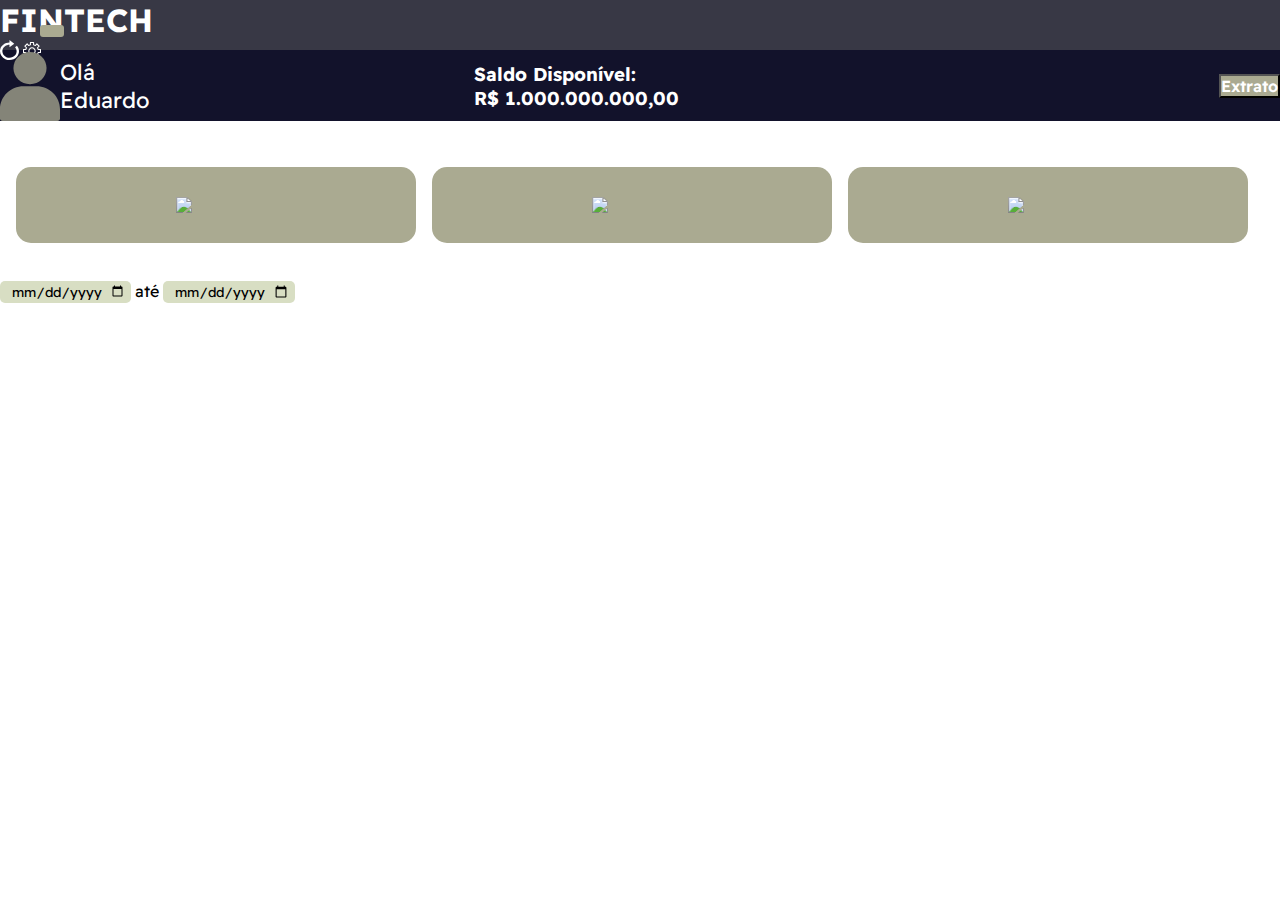
==== src/main/webapp/home.html @ 8e5a950a "remove ui from `Front-end` dir" ====
<!DOCTYPE html>
<html lang="pt-br">
<head>
    <meta charset="UTF-8">
    <meta name="viewport" content="width=device-width, initial-scale=1.0">
    <link href="https://cdn.jsdelivr.net/npm/bootstrap@5.3.0/dist/css/bootstrap.min.css" rel="stylesheet" integrity="sha384-9ndCyUaIbzAi2FUVXJi0CjmCapSmO7SnpJef0486qhLnuZ2cdeRhO02iuK6FUUVM" crossorigin="anonymous">
    <link rel="stylesheet" href="css/menu-style.css">
    <link rel="stylesheet" href="css/index-style.css">
    <link rel="stylesheet" href="css/home-style.css">
    <title>Fintech | Login</title>
</head>
<body>
    <header class="container-fluid text-center py-1 d-flex">
        <div class="center">
            <h1 class="fs-3 fw-bold">FINTECH</h1>
        </div>
        <div class="d-flex">
            <img src="image/reload.svg" class="mx-4" onclick="reloadPage()" style="cursor: pointer">
            <img src="image/config.svg" style="cursor: pointer">
        </div>
    </header>
    <main>
        <div class="mx-2">
            <input type="checkbox" id="check">
            <label for="check">
                <i class="fas fa-bars" id="btn"></i>
                <i class="fas fa-times" id="cancel"></i>
            </label>
            <div class="sidebar">
                <ul>
                    <li><a href="#"><i class="Investimentos"></i>Investimentos</a></li>
                    <li><a href="#"><i class="Recebimentos"></i>Recebimentos</a></li>
                    <li><a href="#"><i class="Gastos"></i>Gastos</a></li>
                </ul>
            </div>
            <div class="px-2">
                <div class="background-color-blue my-2 p-3 rounded-2 shadow-lg div-saldo">
                    <div class="d-flex mb-3 avatar">
                        <img src="image/avatar.svg">
                        <p class="m-2 text-name">
                            Olá 
                            <br>
                            Eduardo
                        </p>
                    </div>
                    <div class="saldo">
                        <h3>
                            Saldo Disponível:
                            <br>
                            R$ 1.000.000.000,00
                        </h3>
                    </div>
                    <div class="d-flex py-3 extrato">
                        <button class="btn px-4 button-extrato">Extrato</button>
                    </div>
                </div>
                <div class="text-black">
                    <h2 class="title-dashboard">Dashboard</h2>
                    <ul class="gallery">
                        <li class="dashboard-carrossel">
                            <div>
                                <img src="/image/investimento-black.svg">
                                <h3>Investimentos</h3>
                            </div>
                        </li>
                        <li class="dashboard-carrossel">
                            <div>
                                <img src="/image/recebimento-black.svg">
                                <h3>Recebimentos</h3>
                            </div>
                        </li>
                        <li class="dashboard-carrossel">
                            <div>
                                <img src="/image/gasto-black.svg">
                                <h3>Gastos</h3>
                            </div>
                        </li>
                    </ul>
                </div>
                <div class="text-black">
                    <h4>Total de Investimentos</h4>
                    <div class="text-black">
                        <input type="date" class="dashboard-date">
                        até
                        <input type="date" class="dashboard-date">
                    </div>
                    <div class="dashboard">
                        <!-- DASHBOARD DE CADA MENU ESCOLHIDO -->
                    </div>
                </div>
            </div>
        </div>
    </main>
    <script src="js/main.js"></script>
    <script src="js/home.js"></script>
</body>
</html>
---- src/main/webapp/css/menu-style.css ----
*{
  padding: 0;
  margin: 0;
  list-style: none;
  text-decoration: none;
}
.sidebar {
  position: fixed;
  padding-top: 25px ;
  top: 50px;
  left: -250px;
  width: 250px;
  height: 100%;
  background: #383845;
  transition: all .5s ease;
}
.sidebar header {
  font-size: 22px;
  color: white;
  line-height: 70px;
  text-align: center;
  background: #383845;
  user-select: none;
}
.sidebar ul a{
  display: block;
  height: 100%;
  width: 100%;
  line-height: 65px;
  font-size: 15px;
  color: #000;
  padding-left: 40px;
  box-sizing: border-box;
  border-bottom: 1px solid black;
  border-top: 1px solid rgba(255,255,255,.1);
  transition: .4s;
  background: #AAAA91;
  font-weight: bold
}
ul li:hover a{
  padding-left: 50px;
}
.sidebar ul a i{
  margin-right: 16px;
}
#check{
  display: none;
}
label #btn,label #cancel{
  position: absolute;
  background: #AAAA91;;
  border-radius: 3px;
  cursor: pointer;
}
label #btn{
  left: 40px;
  top: 25px;
  font-size: 35px;
  color: white;
  padding: 6px 12px;
  transition: all .5s;
}
label #cancel{
  z-index: 1111;
  left: -195px;
  top: 17px;
  font-size: 30px;
  color: #0a5275;
  padding: 4px 9px;
  transition: all .5s ease;
}
#check:checked ~ .sidebar{
  left: 0;
}
#check:checked ~ label #btn{
  left: 250px;
  opacity: 0;
  pointer-events: none;
}
#check:checked ~ label #cancel{
  left: 195px;
  top: 30px;
}
#check:checked ~ section{
  margin-left: 250px;
}
section{
  background: url(bg.jpeg) no-repeat;
  background-position: center;
  background-size: cover;
  height: 100vh;
  transition: all .5s;
}
---- src/main/webapp/css/index-style.css ----
@import url('https://fonts.googleapis.com/css2?family=Readex+Pro:wght@200;300;400;500;600;700&display=swap');

*{
    padding: 0;
    margin: 0;
    font-family: 'Readex Pro', sans-serif;
    box-sizing: border-box;
    color: #FFF;
}

header{
    background-color: #383845;
    display: block;
}

body{
    background-color: #12122B;
}
---- src/main/webapp/css/home-style.css ----
*{
    box-sizing: border-box;
}
header{
    height: 50px;
}
header div img{
    max-width: 20px;
}
body{
    background-color: white;
}
.center{
    margin: 0 auto;
}
.background-color-blue{
    background-color: #12122B;
}
.button-extrato{
    font-size: 16px;
    font-weight: 600;
    background-color: #AAAA91
}
.button-extrato:hover{
    background-color: #848478;
    color: white;
}
.text-black{
    color: black;
}
h2{
    font-weight: 600;
}

.gallery {
	padding: 1rem;
    padding-bottom: 0;
	display: grid;
	grid-template-columns: repeat(10, 400px);
	grid-template-rows: 1fr;
	grid-column-gap: 1rem;
	grid-row-gap: 1rem;
	overflow: hidden;
	min-height: 110px;
	scroll-snap-type: both mandatory;
	scroll-padding: 1rem;
}
.active {
	scroll-snap-type: unset;
}
.dashboard-carrossel{
	scroll-snap-align: center;
	display: inline-block;
	font-size: 0;
}
.avatar img{
    min-width: 40px;
}
/* Quando clicar no menu */
.dashboard-carrossel-clique{
    background-color: #383845;
    color: white;
}
.dashboard-carrossel div{
    cursor: pointer;
    background-color: #AAAA91;
    color: black;
    border-radius: 15px;
    display: flex;
    justify-content: center;
    align-items: center;
    padding: 10px;
}
.dashboard-carrossel img{
    margin: 20px;
    min-width: 35px;
    width: 5rem;
}
.dashboard-date{
    background-color: #D8DEC3;
    color: black;
    border-radius: 5px;
    border: 0;
    padding: 2px 5px;
    text-align: center;
    cursor: pointer;
}
.dashboard{
    background-color: #D8DEC3;
    color: black;
}

@media(min-width: 680px){
    .div-saldo{
        display: flex;
    }
    .div-saldo img{
        width: 60px;
    }
    .div-saldo div{
        display: flex;
        align-items: center;
    }
    .avatar{
        width: 15%;
    }
    .saldo{
        display: flex;
        align-items: center;
        justify-content: center;
        width: 60%;
    }
    .text-name{
        font-size: 22px;
    }
    .extrato{
        width: 25%;
        justify-content: end;
    }
}
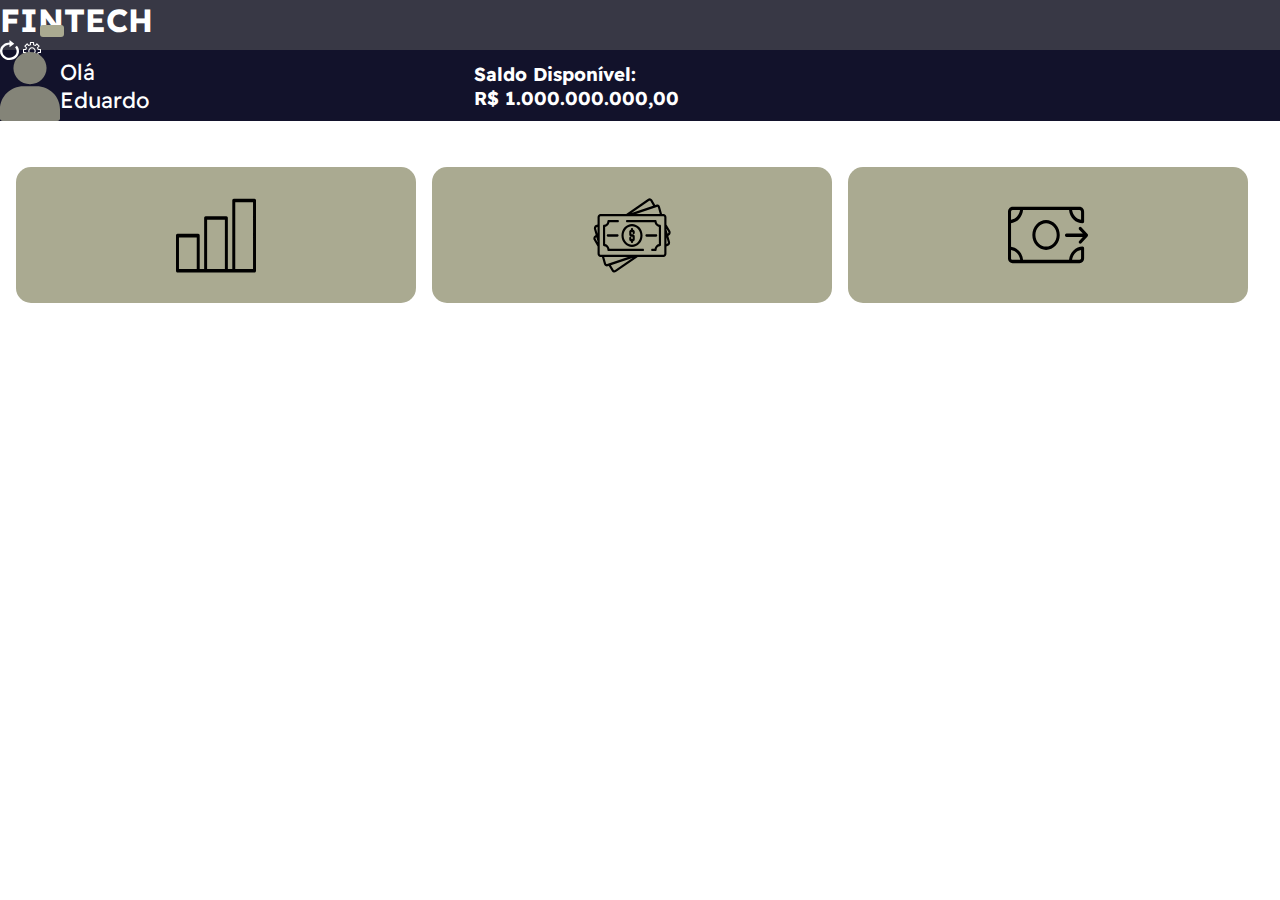
==== commit 32b4f16d: "commit" ====
--- a/src/main/webapp/home.html
+++ b/src/main/webapp/home.html
@@ -7,7 +7,7 @@
     <link rel="stylesheet" href="css/menu-style.css">
     <link rel="stylesheet" href="css/index-style.css">
     <link rel="stylesheet" href="css/home-style.css">
-    <title>Fintech | Login</title>
+    <title>Fintech | Home</title>
 </head>
 <body>
     <header class="container-fluid text-center py-1 d-flex">
@@ -50,42 +50,57 @@
                             R$ 1.000.000.000,00
                         </h3>
                     </div>
-                    <div class="d-flex py-3 extrato">
-                        <button class="btn px-4 button-extrato">Extrato</button>
-                    </div>
                 </div>
                 <div class="text-black">
                     <h2 class="title-dashboard">Dashboard</h2>
                     <ul class="gallery">
                         <li class="dashboard-carrossel">
                             <div>
-                                <img src="/image/investimento-black.svg">
-                                <h3>Investimentos</h3>
+                                <img src="./image/investimento-black.svg">
+                                <h3 onclick="mostrarDiv('#dashboard-investimento')">Investimentos</h3>
                             </div>
                         </li>
                         <li class="dashboard-carrossel">
                             <div>
-                                <img src="/image/recebimento-black.svg">
-                                <h3>Recebimentos</h3>
+                                <img src="./image/recebimento-black.svg">
+                                <h3 onclick="mostrarDiv('#dashboard-recebimento')">Recebimentos</h3>
                             </div>
                         </li>
                         <li class="dashboard-carrossel">
                             <div>
-                                <img src="/image/gasto-black.svg">
-                                <h3>Gastos</h3>
+                                <img src="./image/gasto-black.svg">
+                                <h3 onclick="mostrarDiv('#dashboard-gasto')">Gastos</h3>
                             </div>
                         </li>
                     </ul>
                 </div>
                 <div class="text-black">
-                    <h4>Total de Investimentos</h4>
-                    <div class="text-black">
-                        <input type="date" class="dashboard-date">
-                        até
-                        <input type="date" class="dashboard-date">
+                    <div id="dashboard-investimento" class="mostrar">
+                        <h4 style="color: black;">Total de Investimentos</h4>
+                        <!-- DASHBOARD DE CADA MENU ESCOLHIDO -->
+                        <div class="d-flex py-3 extrato">
+                            <a href="./pages/extrato-investimento.html">
+                                <button class="btn px-4 button-extrato">Extrato dos Investimentos</button>
+                            </a>
+                        </div>
                     </div>
-                    <div class="dashboard">
+                    <div id="dashboard-recebimento" class="mostrar">
+                        <h4 style="color: black;"style="color: black;">Total de Recebimentos</h4>
                         <!-- DASHBOARD DE CADA MENU ESCOLHIDO -->
+                        <div class="d-flex py-3 extrato">
+                            <a href="./pages/extrato-recebimento.html">
+                                <button class="btn px-4 button-extrato">Extrato dos Recebimentos</button>
+                            </a>
+                        </div>
+                    </div>
+                    <div id="dashboard-gasto" class="mostrar">
+                        <h4 style="color: black;">Total de Gastos</h4>
+                        <!-- DASHBOARD DE CADA MENU ESCOLHIDO -->
+                        <div class="d-flex py-3 extrato">
+                            <a href="./pages/extrato-gasto.html">
+                                <button class="btn px-4 button-extrato">Extrato dos Gastos</button>
+                            </a>
+                        </div>
                     </div>
                 </div>
             </div>
--- a/src/main/webapp/css/home-style.css
+++ b/src/main/webapp/css/home-style.css
@@ -89,6 +89,9 @@
     background-color: #D8DEC3;
     color: black;
 }
+.mostrar{
+    display: none;
+}
 
 @media(min-width: 680px){
     .div-saldo{
@@ -113,8 +116,4 @@
     .text-name{
         font-size: 22px;
     }
-    .extrato{
-        width: 25%;
-        justify-content: end;
-    }
 }